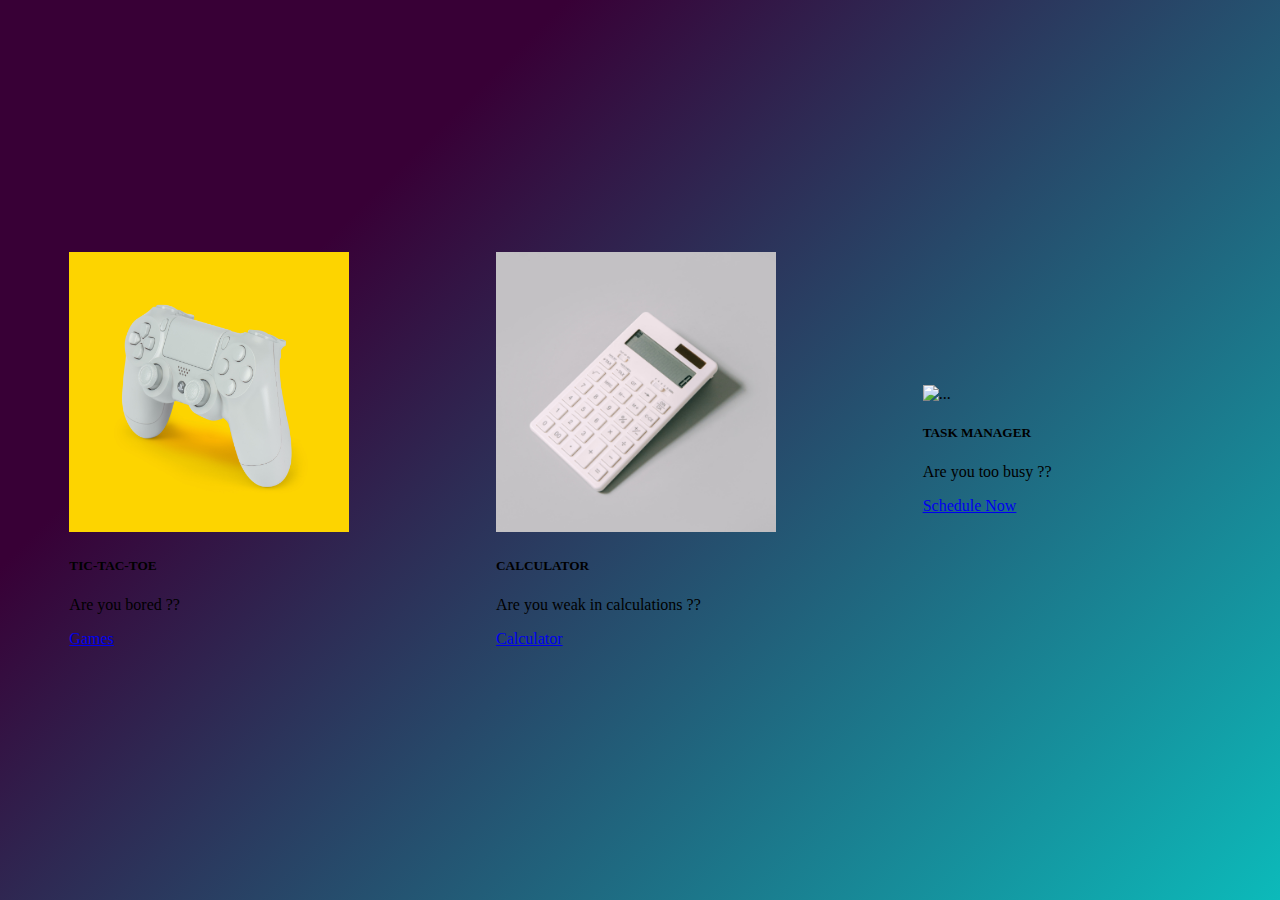
==== Minor-Project-2/index.html @ 177dd662 "Add files via upload" ====
<!DOCTYPE html>
<html lang="en">

<head>
    <meta charset="UTF-8">
    <meta http-equiv="X-UA-Compatible" content="IE=edge">
    <meta name="viewport" content="width=device-width, initial-scale=1.0">
    <title>Index Page</title>
    <!-- CSS only -->
    <link href="https://cdn.jsdelivr.net/npm/bootstrap@5.1.1/dist/css/bootstrap.min.css" rel="stylesheet"
        integrity="sha384-F3w7mX95PdgyTmZZMECAngseQB83DfGTowi0iMjiWaeVhAn4FJkqJByhZMI3AhiU" crossorigin="anonymous">
        <link rel="stylesheet" href="./css/index.css">

</head>

<body>
   
    <div class="display-card">

        <div class="card-size">
            <div class="card" style="width: 18rem;">
                <img src="./img/game.jpg" class="card-img-top img-height" alt="...">
                <div class="card-body">
                    <h5 class="card-title">TIC-TAC-TOE</h5>
                    <p class="card-text">Are you bored ??</p>
                    <a href="tictactoe.html" class="btn btn-primary">Games</a>
                </div>
            </div>
        </div>

        <div class="card-size">
            <div class="card" style="width: 18rem;">
                <img src="./img/caculator.jpg" class="card-img-top img-height" alt="...">
                <div class="card-body">
                    <h5 class="card-title">CALCULATOR</h5>
                    <p class="card-text">Are you weak in calculations ?? </p>
                    <a href="calculator.html" class="btn btn-primary">Calculator</a>
                </div>
            </div>
        </div>

        <div class="card-size">
            <div class="card card-set" style="width: 18rem;">
                <img src="./img/todo.jpg" class="card-img-top img-height" alt="...">
                <div class="card-body">
                    <h5 class="card-title">TASK MANAGER</h5>
                    <p class="card-text">Are you too busy ??</p>
                    <a href="todo.html" class="btn btn-primary">Schedule Now</a>
                </div>
            </div>
        </div>

    </div>

    <!-- JavaScript Bundle with Popper -->
    <script src="https://cdn.jsdelivr.net/npm/bootstrap@5.1.1/dist/js/bootstrap.bundle.min.js"
        integrity="sha384-/bQdsTh/da6pkI1MST/rWKFNjaCP5gBSY4sEBT38Q/9RBh9AH40zEOg7Hlq2THRZ"
        crossorigin="anonymous"></script>
</body>

</html>
---- Minor-Project-2/css/index.css ----
body ,html{
    padding: 0;
    margin: 0;
    height: 100%;
   
}

.display-card {
    display: flex;
    align-items: center;
    justify-content: space-around;
    background-image: linear-gradient(315deg, #0cbaba 0%, #380036 74%);
    height: 100%;
}



.img-height {
    height: 280px;
}
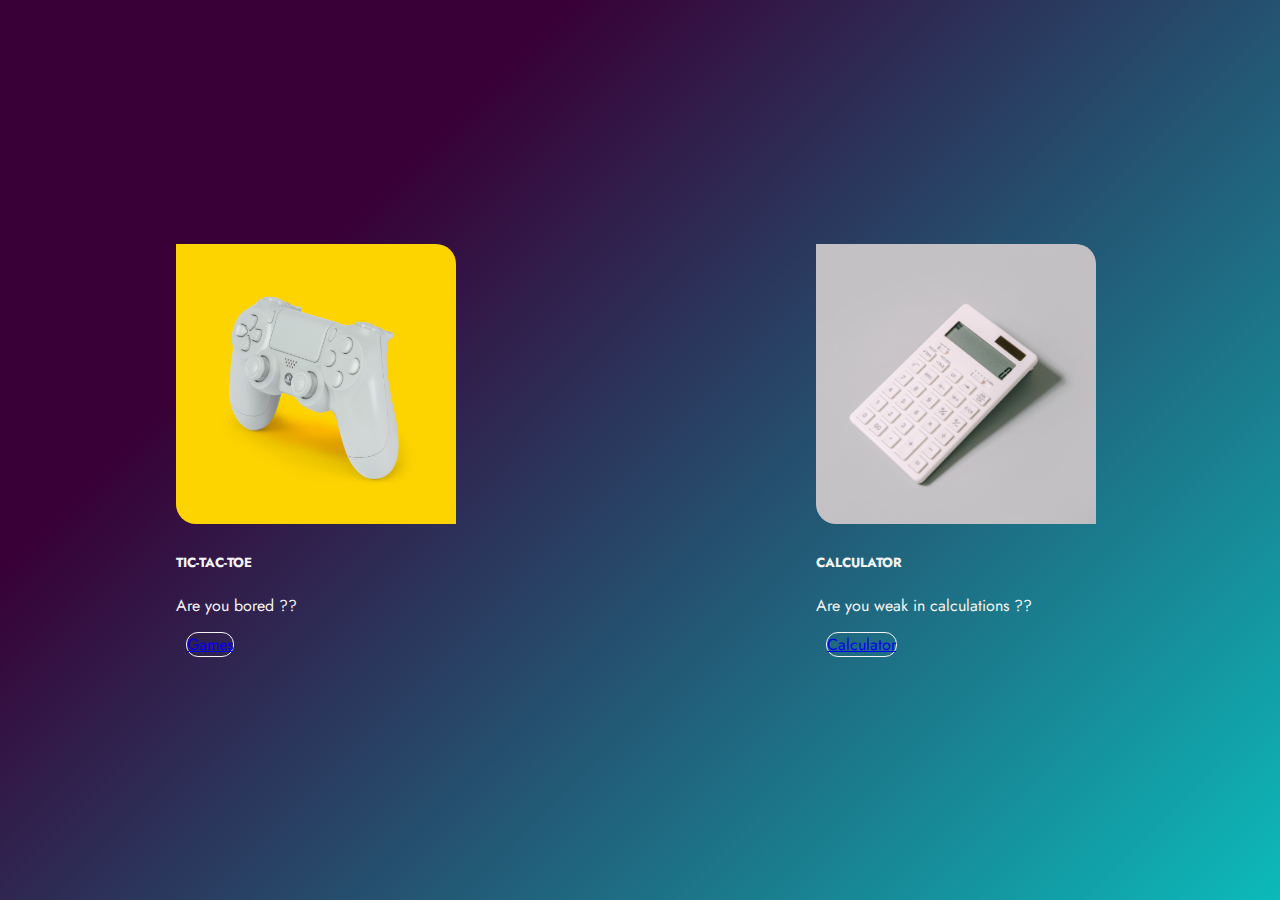
==== commit 3bf48cd5: "Update index.html" ====
--- a/Minor-Project-2/index.html
+++ b/Minor-Project-2/index.html
@@ -15,15 +15,17 @@
 
 <body>
    
+
+    
     <div class="display-card">
 
         <div class="card-size">
             <div class="card" style="width: 18rem;">
                 <img src="./img/game.jpg" class="card-img-top img-height" alt="...">
                 <div class="card-body">
-                    <h5 class="card-title">TIC-TAC-TOE</h5>
+                    <h5 class="card-title card">TIC-TAC-TOE</h5>
                     <p class="card-text">Are you bored ??</p>
-                    <a href="tictactoe.html" class="btn btn-primary">Games</a>
+                    <a href="tictactoe.html" class="btn btn-primary button">Games</a>
                 </div>
             </div>
         </div>
@@ -31,24 +33,15 @@
         <div class="card-size">
             <div class="card" style="width: 18rem;">
                 <img src="./img/caculator.jpg" class="card-img-top img-height" alt="...">
-                <div class="card-body">
+                <div class="card-body card">
                     <h5 class="card-title">CALCULATOR</h5>
                     <p class="card-text">Are you weak in calculations ?? </p>
-                    <a href="calculator.html" class="btn btn-primary">Calculator</a>
+                    <a href="calculator.html" class="btn btn-primary button">Calculator</a>
                 </div>
             </div>
         </div>
 
-        <div class="card-size">
-            <div class="card card-set" style="width: 18rem;">
-                <img src="./img/todo.jpg" class="card-img-top img-height" alt="...">
-                <div class="card-body">
-                    <h5 class="card-title">TASK MANAGER</h5>
-                    <p class="card-text">Are you too busy ??</p>
-                    <a href="todo.html" class="btn btn-primary">Schedule Now</a>
-                </div>
-            </div>
-        </div>
+    
 
     </div>
 
@@ -58,4 +51,4 @@
         crossorigin="anonymous"></script>
 </body>
 
-</html>+</html>
--- a/Minor-Project-2/css/index.css
+++ b/Minor-Project-2/css/index.css
@@ -1,8 +1,9 @@
+@import url('https://fonts.googleapis.com/css2?family=Jost:wght@300&display=swap');
 body ,html{
     padding: 0;
     margin: 0;
     height: 100%;
-   
+    font-family: 'Jost', sans-serif;
 }
 
 .display-card {
@@ -12,9 +13,39 @@
     background-image: linear-gradient(315deg, #0cbaba 0%, #380036 74%);
     height: 100%;
 }
+.card{
+    background-color: transparent;
+    color: whitesmoke;
+    border:none;
+    border-radius: 0px 20px 0px 20px;
+}
 
-
+.button{ 
+    background-color: transparent;
+    border: 1px solid whitesmoke;
+    border-radius: 12px;
+    margin: 10px;
+    width: 100px;
+}
+.button:hover{
+    color: darkblue;
+    background-color: white;
+    font-weight: bold;
+}
 
 .img-height {
     height: 280px;
-}+    border-radius: 0px 20px 0px 20px; 
+}
+@media only screen and (max-width: 999px){
+    .display-card{
+        flex-direction: column;
+        
+    }
+    .card-size{
+        margin: 50px;
+    }
+    
+    
+}
+
